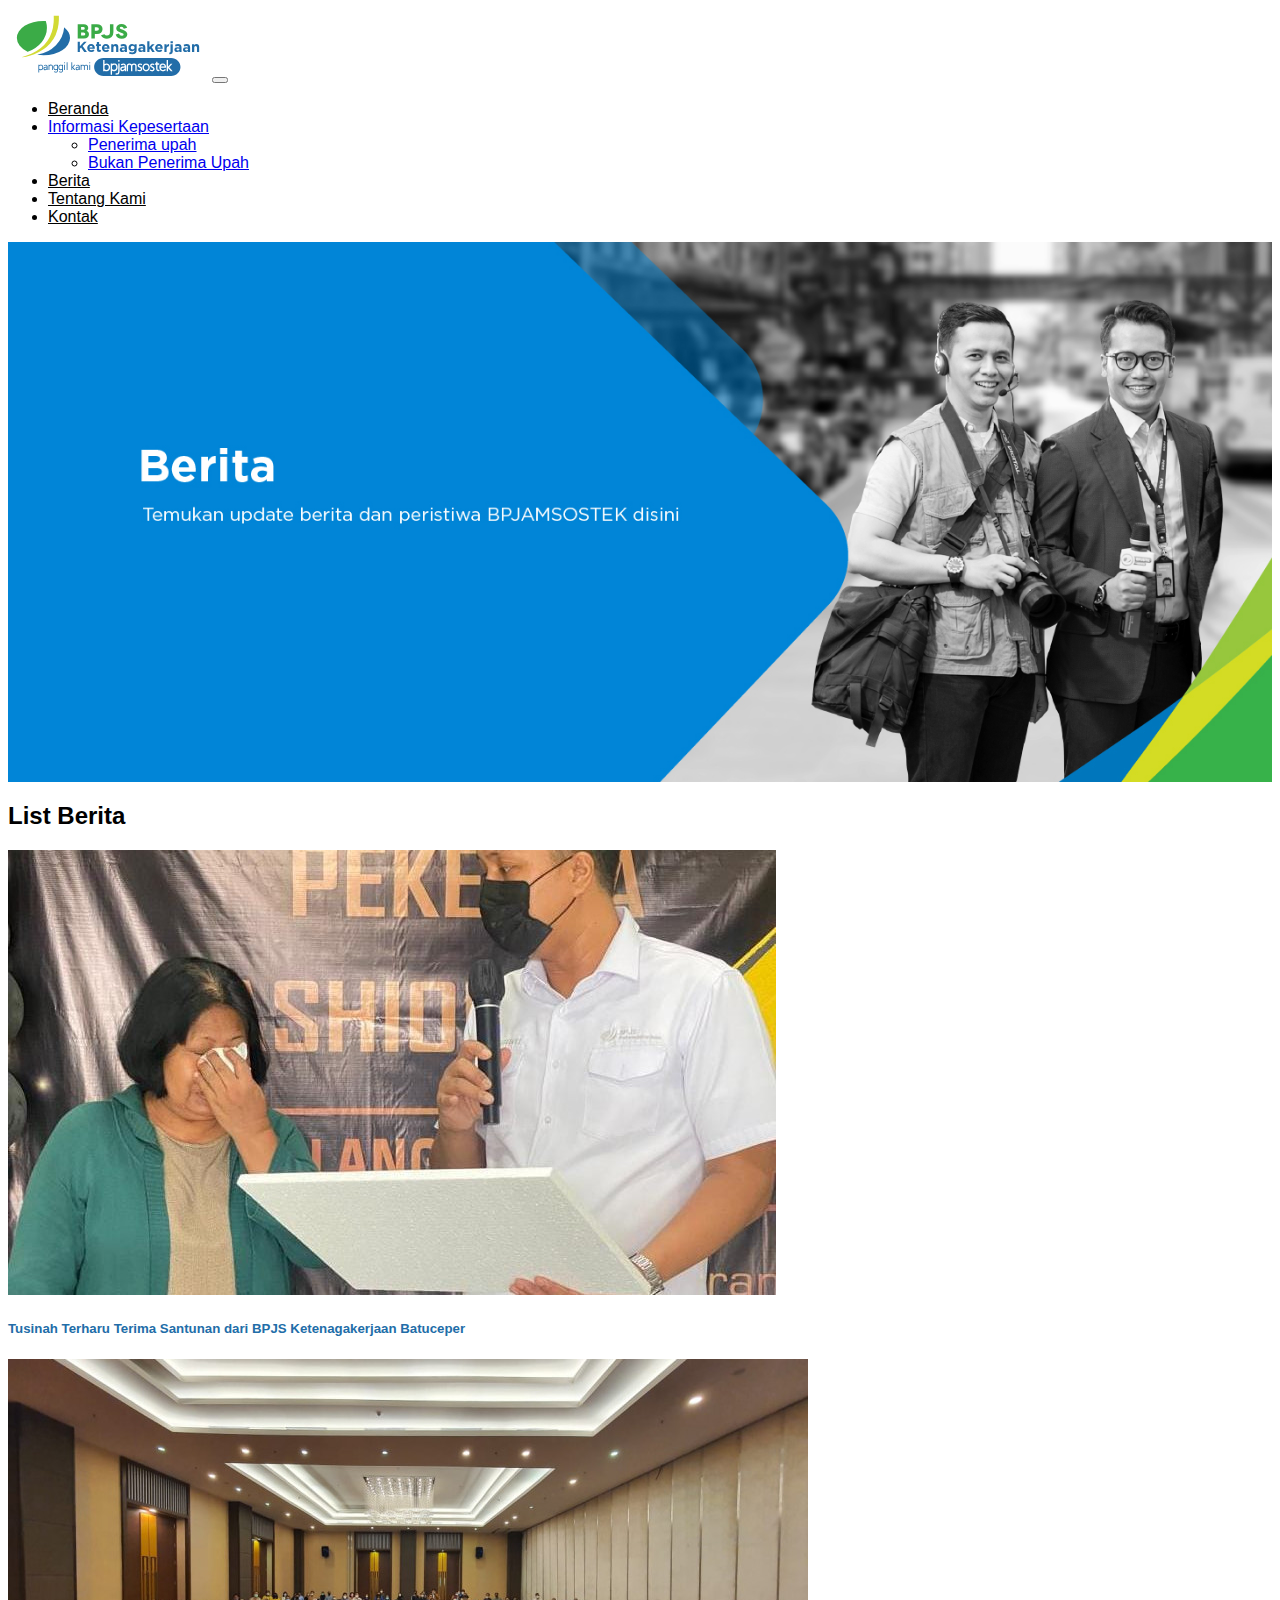
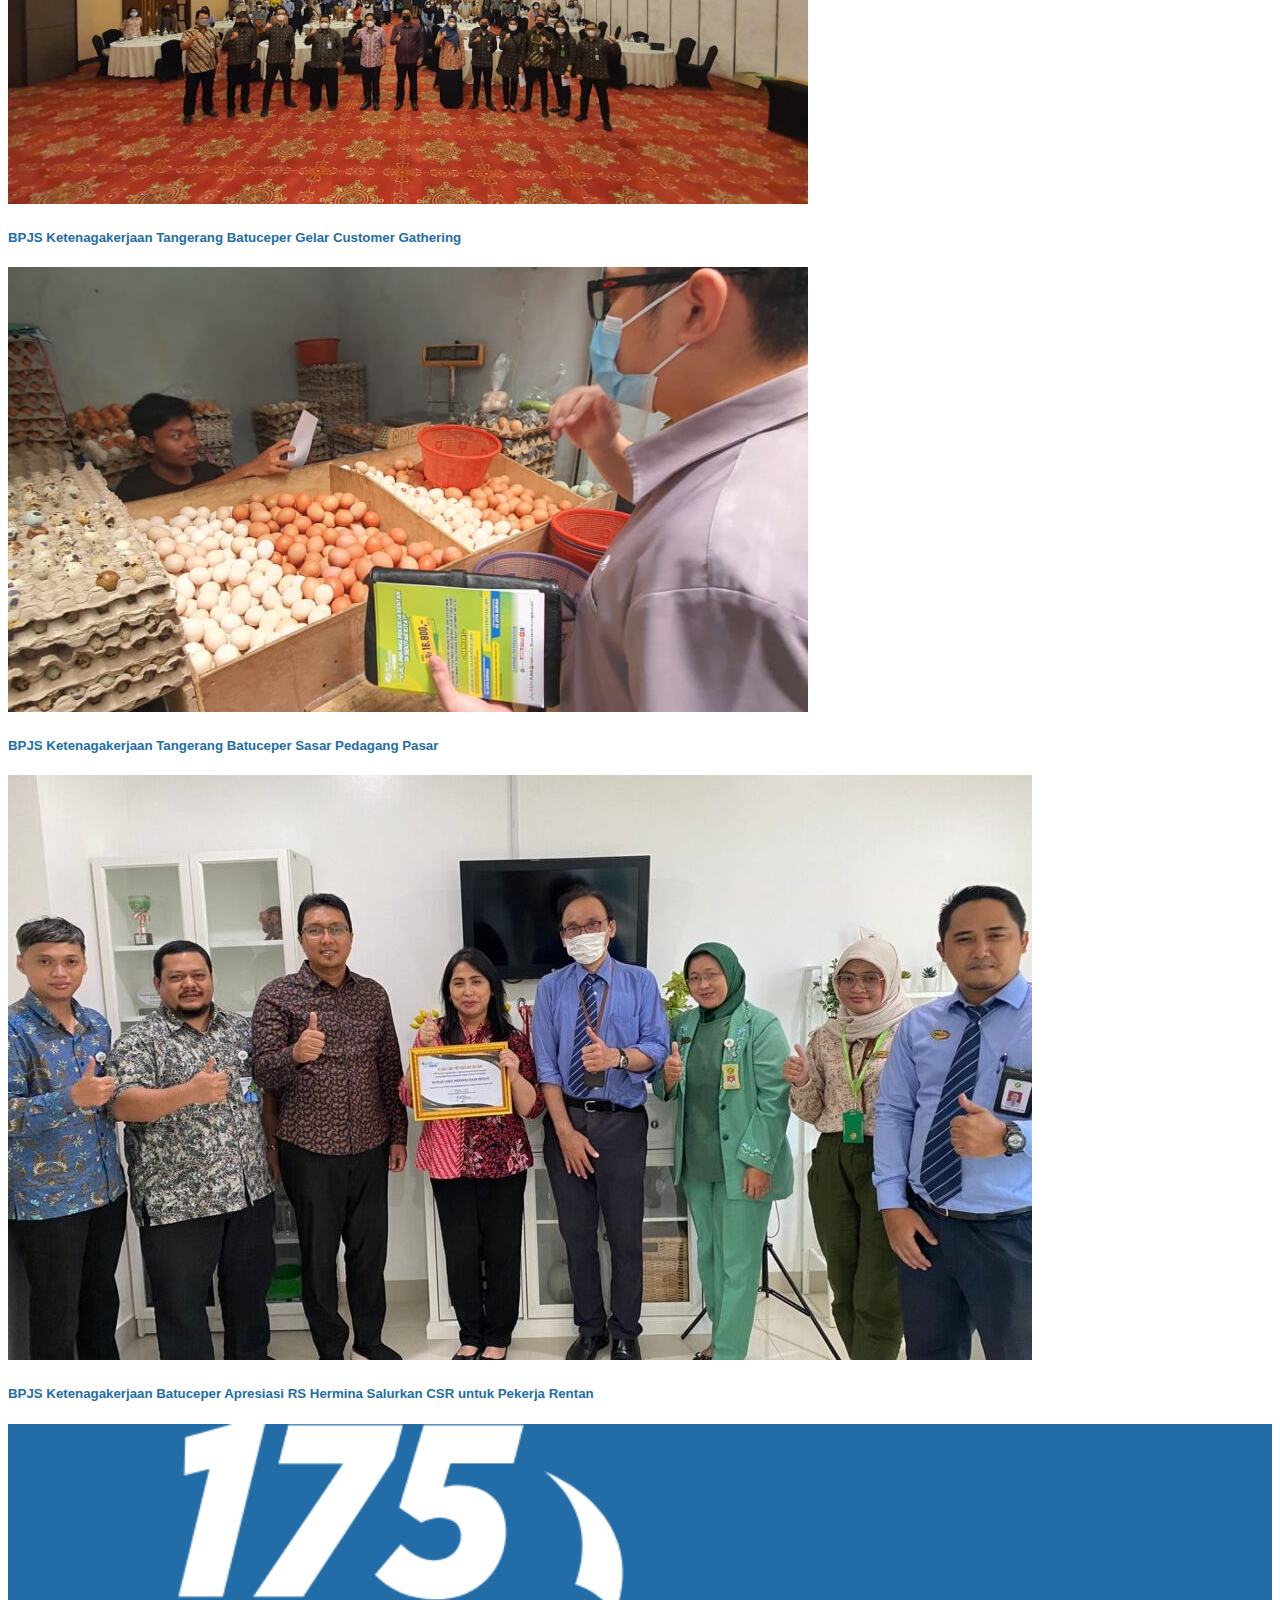
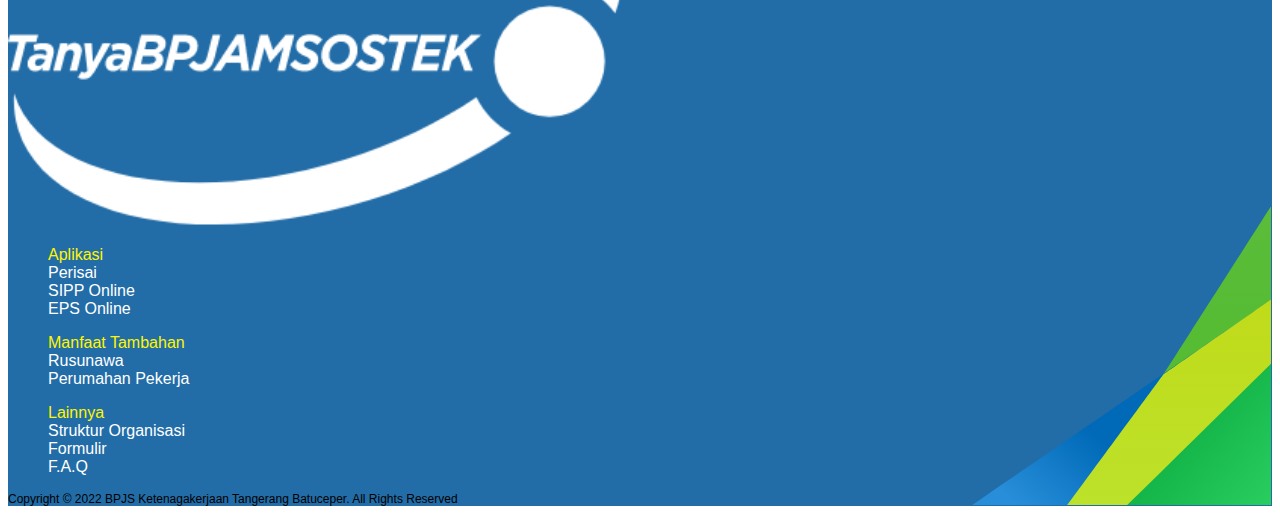
==== berita.html @ 4d510c37 "update" ====
<!DOCTYPE html>
<html lang="en">

<head>
    <meta charset="UTF-8">
    <meta http-equiv="X-UA-Compatible" content="IE=edge">
    <meta name="viewport" content="width=device-width, initial-scale=1.0">
    <title>Abdel Surya | BPJamsostek</title>
    <link href="https://cdn.jsdelivr.net/npm/bootstrap@5.2.2/dist/css/bootstrap.min.css" rel="stylesheet"
        integrity="sha384-Zenh87qX5JnK2Jl0vWa8Ck2rdkQ2Bzep5IDxbcnCeuOxjzrPF/et3URy9Bv1WTRi" crossorigin="anonymous">
    <link rel="stylesheet" href="assets/css/custom.css">
    <link rel="shortcut icon" href="img/tabicon.png" type="image/x-icon">
    <link href="http://fonts.cdnfonts.com/css/gotham" rel="stylesheet">
</head>

<body id="beranda">
    <!-- NAVBAR AWAL -->
    <nav class="navbar navbar-expand-lg bd-navbar fixed-top shadow-sm" style="background-color: white">
        <div class="container-lg">
            <a href="index.html"><img src="/img/logo-bpjamsostek-color.svg" alt="logo-navbar" width="200"></a>
            <button class="navbar-toggler" type="button" data-bs-toggle="collapse" data-bs-target="#navbarNav"
                aria-controls="navbarNav" aria-expanded="false" aria-label="Toggle navigation">
                <span class="navbar-toggler-icon"></span>
            </button>
            <div class="collapse navbar-collapse" id="navbarNav">
                <ul class="navbar-nav ms-auto">
                    <li class="nav-item">
                        <a class="nav-link btn-navbar" href="index.html">Beranda</a>
                    </li>
                    <li class="nav-item dropdown btn-navbar">
                        <a class="nav-link dropdown-toggle" href="#" role="button" data-bs-toggle="dropdown"
                            aria-expanded="false">
                            Informasi Kepesertaan
                        </a>
                        <ul class="dropdown-menu">
                            <li><a class="dropdown-item" href="penerima-upah.html">Penerima upah</a></li>
                            <li><a class="dropdown-item" href="bukan-penerima-upah.html">Bukan Penerima Upah</a></li>
                        </ul>
                    </li>
                    <li class="nav-item">
                        <a class="nav-link btn-navbar" href="berita.html">Berita</a>
                    </li>
                    <li class="nav-item">
                        <a class="nav-link btn-navbar" href="tentang-kami.html">Tentang Kami</a>
                    </li>
                    <li class="nav-item">
                        <a class="nav-link btn-navbar" href="kontak.html">Kontak</a>
                    </li>
                </ul>
            </div>
        </div>
    </nav>
    <!-- NAVBAR AKHIR -->

    <!-- carousel awal -->
    <div id="carouselExampleControls" class="carousel slide" data-bs-ride="carousel">
        <div class="carousel-inner">
            <div class="item active" style="left: 0px;">
                <img src="img/banner-berita.jpg" class="web-carousel" alt="banner-pu" style="width: 100%;">
                <img src="img/banner-berita-mobile.jpg" class="mobile-carousel" alt="banner-pu-mobile"
                    style="width: 100%;">
            </div>
        </div>
    </div>
    <!-- carousel akhir -->

    <!-- list berita awal -->
    <section>
        <div class="container">
            <div class="row">
                <div class="col-3">
                    <h2 class="mt-5 mb-2">List Berita</h2>
                </div>
            </div>
            <div class="row">
                <div class="col-md-3 mb-5">
                    <div class="card h-100 shadow-sm">
                        <img src="img/tusinah.jpg" class="card-img-top" alt="tusinah-terharu">
                        <div class="card-body">
                            <a href="#">
                                <h5 class="card-title">Tusinah Terharu Terima Santunan dari BPJS Ketenagakerjaan
                                    Batuceper
                            </a></h5>
                        </div>
                    </div>
                </div>
                <div class="col-md-3 mb-5">
                    <div class="card h-100 shadow-sm">
                        <img src="img/customer-gathering.jpg" class="card-img-top" alt="customer-gathering">
                        <div class="card-body">
                            <a href="#">
                                <h5 class="card-title">BPJS Ketenagakerjaan Tangerang Batuceper Gelar Customer Gathering
                            </a></h5>
                        </div>
                    </div>
                </div>
                <div class="col-md-3 mb-5">
                    <div class="card h-100 shadow-sm">
                        <img src="img/pedagang-pasar.jpg" class="card-img-top" alt="pedagang-pasar">
                        <div class="card-body">
                            <a href="#">
                                <h5 class="card-title">BPJS Ketenagakerjaan Tangerang Batuceper Sasar Pedagang Pasar
                            </a></h5>
                        </div>
                    </div>
                </div>
                <div class="col-md-3 mb-5">
                    <div class="card h-100 shadow-sm">
                        <img src="img/pekerja-rentan-hermina.jpg" class="card-img-top" alt="pekerja-rentan-hermina">
                        <div class="card-body">
                            <a href="#">
                                <h5 class="card-title">BPJS Ketenagakerjaan Batuceper Apresiasi RS Hermina Salurkan CSR
                                    untuk Pekerja Rentan
                            </a></h5>
                        </div>
                    </div>
                </div>
            </div>
        </div>
    </section>
    <!-- list berita akhir -->

    <!-- FOOTER AWAL -->
    <footer class="footer">
        <div class="container">
            <div class="row">
                <div class="col-lg-3">
                    <div class="col-md-12 call-center">
                        <div class="text-center mt-4">
                            <img src="img/logo-call-center-new.png" alt="logo-call-center-new" width="50%">
                        </div>
                    </div>
                </div>
                <div class="col-lg-3">
                    <ul class="ul-footer">
                        <li class="mb-1 mt-3 fw-bold list-head">Aplikasi</li>
                        <li class="list-navbar">
                            <a class="a-navbar" href="https://perisai.bpjs.go.id/">Perisai</a>
                        </li>
                        <li class="list-navbar">
                            <a class="a-navbar" href="https://sipp.bpjsketenagakerjaan.go.id/">SIPP Online</a>
                        </li>
                        <li class="list-navbar">
                            <a class="a-navbar" href="https://eps.bpjsketenagakerjaan.go.id/">EPS Online</a>
                        </li>
                    </ul>
                </div>
                <div class="col-lg-3">
                    <ul class="ul-footer">
                        <li class="mb-1 mt-3 fw-bold list-head">Manfaat Tambahan</li>
                        <li class="list-navbar">
                            <a class="a-navbar" href="#">Rusunawa</a>
                        </li>
                        <li class="list-navbar">
                            <a class="a-navbar" href="#">Perumahan Pekerja</a>
                        </li>
                    </ul>
                </div>
                <div class="col-lg-3">
                    <ul class="ul-footer">
                        <li class="mb-1 mt-3 fw-bold list-head">Lainnya</li>
                        <li class="list-navbar">
                            <a class="a-navbar" href="#">Struktur Organisasi</a>
                        </li>
                        <li class="list-navbar">
                            <a class="a-navbar" href="#">Formulir</a>
                        </li>
                        <li class="list-navbar">
                            <a class="a-navbar" href="#">F.A.Q</a>
                        </li>
                    </ul>
                </div>
            </div>
            <div class="row">
                <div class="col text-center mt-5 mb-0 copyright text-white opacity-50">
                    <p>Copyright © 2022 BPJS Ketenagakerjaan Tangerang Batuceper. All Rights Reserved</p>
                </div>
            </div>
        </div>
    </footer>
    <!-- FOOTER AKHIR -->

    <script src="https://cdn.jsdelivr.net/npm/bootstrap@5.2.2/dist/js/bootstrap.bundle.min.js"
        integrity="sha384-OERcA2EqjJCMA+/3y+gxIOqMEjwtxJY7qPCqsdltbNJuaOe923+mo//f6V8Qbsw3"
        crossorigin="anonymous"></script>
    <script src="https://cdn.jsdelivr.net/npm/jquery@3.6.1/dist/jquery.min.js"></script>
    <script src="assets/js/script.js"></script>

</body>

</html>
---- assets/css/custom.css ----
body {
  font-family: "Gotham", sans-serif;
  font-size: 1rem;
}

/* NAVBAR AWAL */
.hover-btn {
  background-color: #226da8;
  color: #e2edff;
}

.hover-btn:hover {
  opacity: 75%;
  background-color: white;
  color: black;
}

.btn-navbar {
  background-color: white;
  color: black;
  border-radius: 1rem;
}

.btn-navbar:hover {
  background-color: #dbdbdb;
  border-radius: 1rem;
}
/* NAVBAR AKHIR */

/* CAROUSEL AWAL */
.web-carousel {
  display: block;
}

.mobile-carousel {
  display: none;
}

@media (max-width: 640px) and (min-width: 320px) {
  .web-carousel {
    display: none;
  }
  .mobile-carousel {
    display: block;
  }
}

.carousel-caption {
  position: absolute;
  right: auto;
  top: 30%;
  left: 11%;
  z-index: 10;
  padding-top: 0;
  padding-bottom: 20px;
  color: #fff;
  text-align: left;
  text-shadow: 0 0 black;
  width: 40%;
}

@media screen and (max-width: 376px) {
  .carousel-caption h1 {
    font-size: 30px !important;
  }
}

@media screen and (max-width: 414px) {
  .carousel-caption h1 {
    font-size: 35px !important;
  }
}

@media screen and (max-width: 481px) {
  .carousel-caption h1 {
    font-size: 40px !important;
  }
}

@media screen and (max-width: 767px) {
  .carousel-caption h1 {
    font-size: 2.2rem !important;
  }
}

.carousel-caption .paragraph {
  font-size: 14px;
}

@media screen and (max-width: 768px) {
  .carousel-caption .paragraph {
    font-size: 10px;
  }
}

@media screen and (max-width: 481px) {
  .carousel-caption {
    width: 80%;
    top: 17%;
  }
}

@media screen and (max-width: 767px) {
  .carousel-caption {
    top: 25%;
  }
}

@media screen and (max-width: 2560px) {
  .heading {
    color: #fff;
    font-size: 88px;
  }
}

@media screen and (max-width: 1920px) {
  .heading {
    color: #fff;
  }
}

@media screen and (max-width: 1680px) {
  .heading {
    color: #fff;
    margin-top: 50px;
    font-size: 45px;
  }
}

@media screen and (max-width: 1400px) {
  .heading {
    color: #fff;
    margin-top: 5px;
    font-size: 54px;
  }
}

@media screen and (max-width: 1280px) {
  .heading {
    color: #fff;
    font-size: 44px;
  }
}

@media screen and (max-width: 1024px) {
  .heading {
    color: #fff;
    font-size: 30px;
  }
}

@media screen and (max-width: 768px) {
  .heading {
    color: #fff;
    font-size: 20px;
  }
}

@media screen and (max-width: 481px) {
  .heading {
    color: #fff;
    font-size: 15px;
  }
}
/* CAROUSEL AKHIR */

/* JUMBOTRON AWAL */
.jumbotron {
  padding-top: 6rem;
  background-color: white;
}
/* JUMBOTRON AKHIR */

/* PROGRAM AWAL */
.jaminan-list {
  margin: 10px 0px;
}
.jaminan-row {
  margin: 5px 0;
}
.jaminan-images {
  height: 40px;
  display: table-cell;
  margin: 0;
}
.jaminan-names {
  font-size: 13px;
  height: 45px;
  text-align: left;
  display: table-cell;
  padding: 0 5px;
  margin: 0;
  vertical-align: middle;
}
.jaminan-names a {
  font-size: 14px !important;
  color: #226da8;
  font-weight: 600;
  text-decoration: none;
}
/* PROGRAM AKHIR */

/* JMO AWAL */
.bg-light-gray {
  background-color: #cad9e330;
}

#JMO .padding-top-jmo {
  padding-top: 100px;
}

#JMO .padding-left-jmo {
  padding-left: 0px;
}

.padding-top-jmo {
  padding-top: 100px;
}

@media screen and (max-width: 600px) {
  #JMO .jmo-width-300 {
    width: 300px;
  }
}

.button-download {
  display: block;
  max-width: 230px;
  max-height: 95px;
  width: auto;
  height: auto;
}
/* JMO AKHIR */

/* BERITA AWAL */
.berita-lainnya {
  color: #226da8;
  text-decoration: none;
}
/* BERITA AKHIR */

/* FOOTER AWAL */
.footer {
  background-color: #226da8;
  background-image: url(/img/footer-super-graf.png);
  background-position: bottom right;
  background-repeat: no-repeat;
}

.call-center {
  display: block;
  margin-right: 25px;
  margin-top: 10px;
}

.ul-footer {
  list-style-type: none;
}

.list-head {
  color: white;
  color: #fff501;
}

.list-navbar .a-navbar {
  color: white;
  text-decoration: none;
}

.a-navbar:hover {
  color: white;
  text-decoration: underline;
}

.copyright {
  font-size: 12px;
}
/* FOOTER AKHIR */

/* PENERIMA UPAH AWAL */
.badge-list {
  background-color: #226da8;
  color: white;
  border-radius: 10px;
  padding: 3px 8px;
}

.panel-body {
  padding: 15px;
  padding-left: 35px;
}

.collapse-menu {
  text-decoration: none;
  color: gray;
  font-weight: bold;
}

.hover-manfaat {
  text-decoration: none;
  color: gray;
}

.proslay-image {
  width: 75px;
  margin: 10px;
}

.proslay-number {
  margin: 5px;
  margin-left: 10px;
}

.proslay-text {
  margin: 5px;
}

.proslay-link {
  text-decoration: none;
  color: #226da8;
  font-weight: bold;
}

.navtabs-custom {
  font-weight: bold;
}
/* PENERIMA UPAH AKHIR */

/* BERITA AWAL */

.card-body a {
  text-decoration: none;
  color: #226da8;
}

.card-body a:hover {
  color: black;
}
/* BERITA AKHIR */

/* TENTANG KAMI AWAL */
.visi-misi {
  color: #226da8;
}

.ceklist {
  margin-right: 10px;
}

.img-visimisi {
  margin-top: 30%;
}

.img-responsive {
  display: block;
  max-width: 100%;
  height: auto;
}
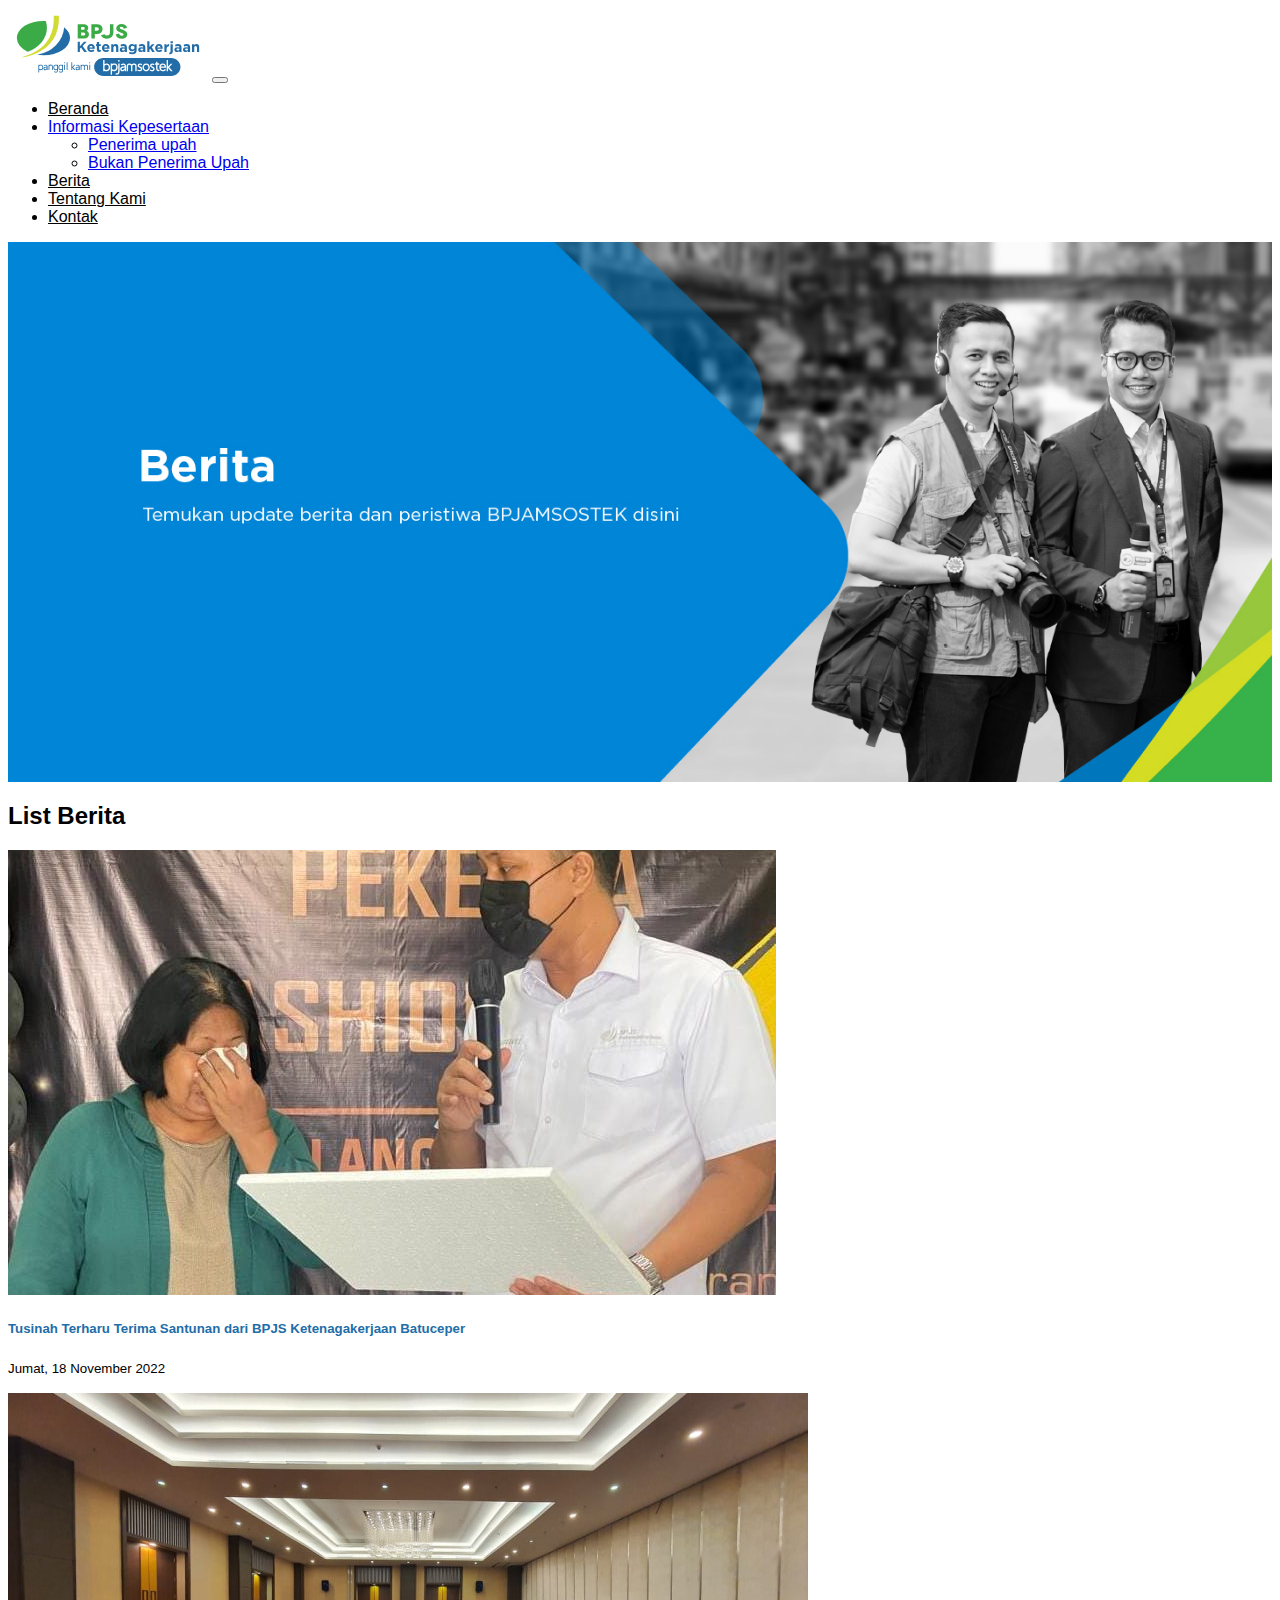
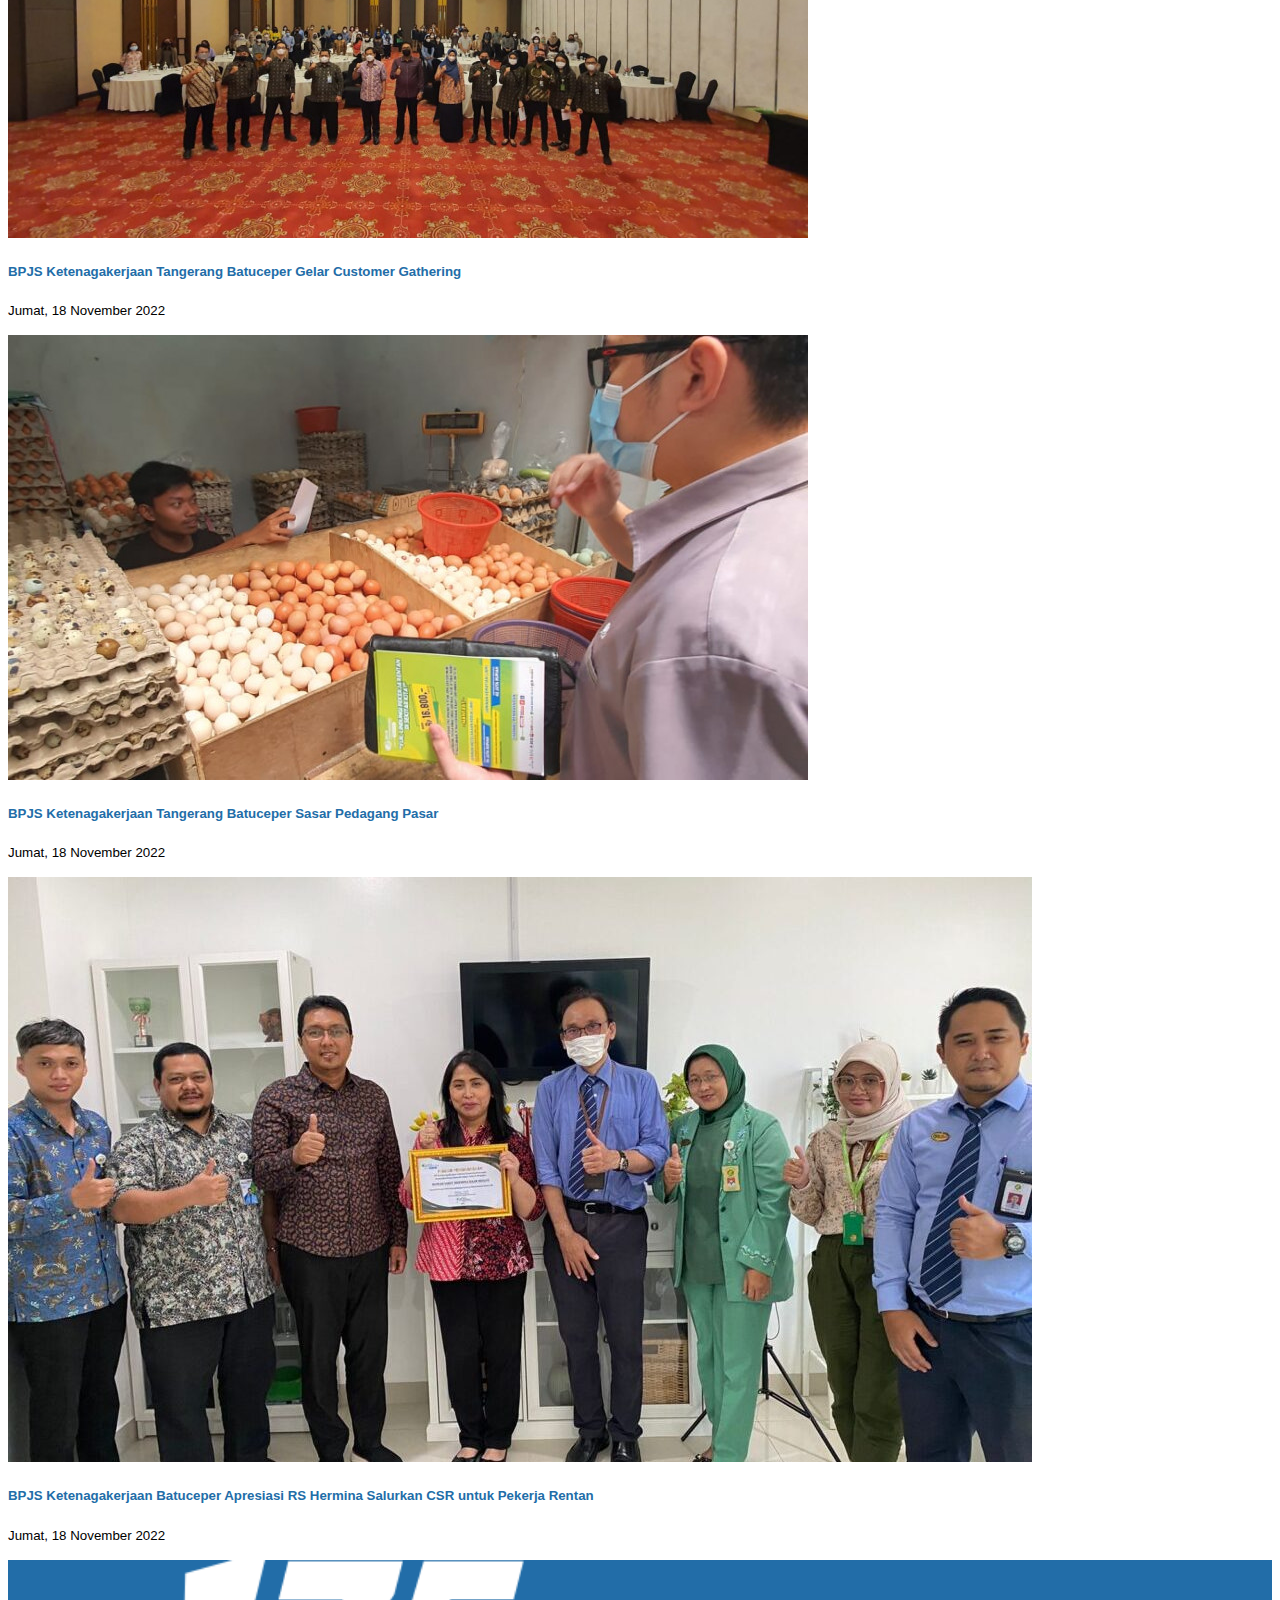
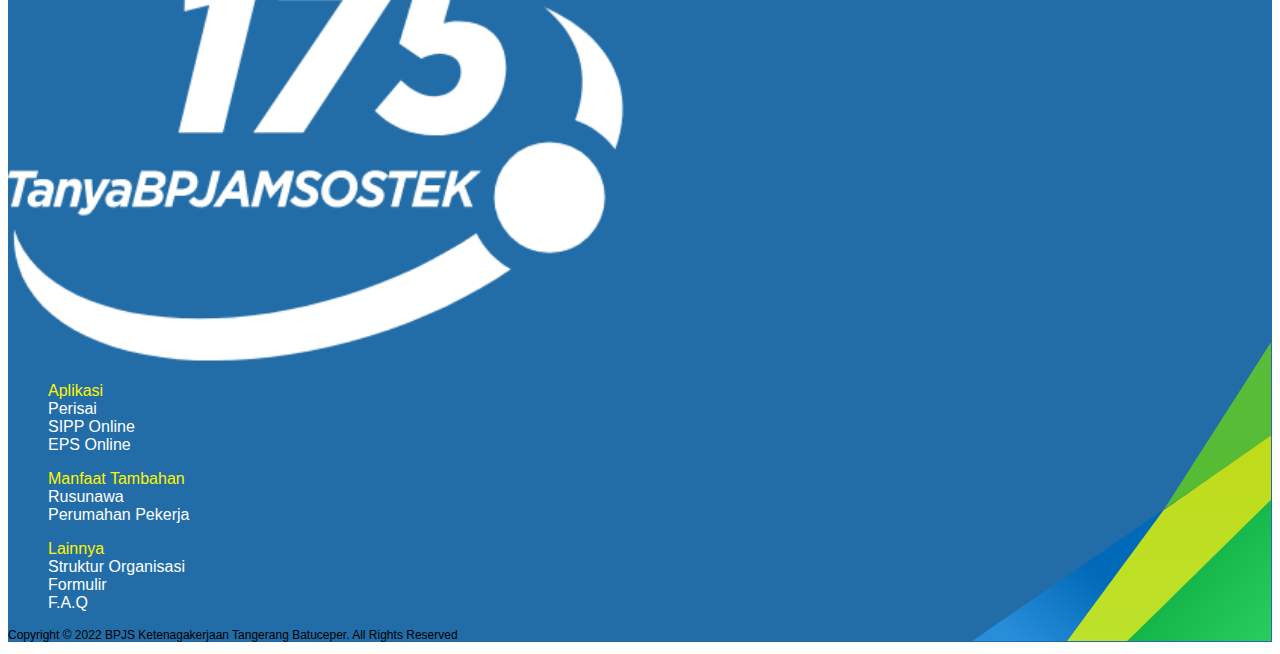
==== commit b1e01064: "update" ====
--- a/berita.html
+++ b/berita.html
@@ -10,7 +10,8 @@
         integrity="sha384-Zenh87qX5JnK2Jl0vWa8Ck2rdkQ2Bzep5IDxbcnCeuOxjzrPF/et3URy9Bv1WTRi" crossorigin="anonymous">
     <link rel="stylesheet" href="assets/css/custom.css">
     <link rel="shortcut icon" href="img/tabicon.png" type="image/x-icon">
-    <link href="http://fonts.cdnfonts.com/css/gotham" rel="stylesheet">
+    <link href="https://fonts.cdnfonts.com/css/gotham" rel="stylesheet">
+    <link rel="stylesheet" href="https://cdn.jsdelivr.net/npm/bootstrap-icons@1.9.1/font/bootstrap-icons.css">
 </head>
 
 <body id="beranda">
@@ -28,13 +29,14 @@
                         <a class="nav-link btn-navbar" href="index.html">Beranda</a>
                     </li>
                     <li class="nav-item dropdown btn-navbar">
-                        <a class="nav-link dropdown-toggle" href="#" role="button" data-bs-toggle="dropdown"
+                        <a class="nav-link dropdown-toggle text-black" href="#" role="button" data-bs-toggle="dropdown"
                             aria-expanded="false">
                             Informasi Kepesertaan
                         </a>
                         <ul class="dropdown-menu">
                             <li><a class="dropdown-item" href="penerima-upah.html">Penerima upah</a></li>
-                            <li><a class="dropdown-item" href="bukan-penerima-upah.html">Bukan Penerima Upah</a></li>
+                            <li><a class="dropdown-item" href="bukan-penerima-upah.html">Bukan Penerima
+                                    Upah</a></li>
                         </ul>
                     </li>
                     <li class="nav-item">
@@ -81,6 +83,7 @@
                                 <h5 class="card-title">Tusinah Terharu Terima Santunan dari BPJS Ketenagakerjaan
                                     Batuceper
                             </a></h5>
+                            <p class="card-text"><small class="text-muted">Jumat, 18 November 2022</small></p>
                         </div>
                     </div>
                 </div>
@@ -91,6 +94,7 @@
                             <a href="#">
                                 <h5 class="card-title">BPJS Ketenagakerjaan Tangerang Batuceper Gelar Customer Gathering
                             </a></h5>
+                            <p class="card-text"><small class="text-muted">Jumat, 18 November 2022</small></p>
                         </div>
                     </div>
                 </div>
@@ -101,6 +105,7 @@
                             <a href="#">
                                 <h5 class="card-title">BPJS Ketenagakerjaan Tangerang Batuceper Sasar Pedagang Pasar
                             </a></h5>
+                            <p class="card-text"><small class="text-muted">Jumat, 18 November 2022</small></p>
                         </div>
                     </div>
                 </div>
@@ -112,6 +117,7 @@
                                 <h5 class="card-title">BPJS Ketenagakerjaan Batuceper Apresiasi RS Hermina Salurkan CSR
                                     untuk Pekerja Rentan
                             </a></h5>
+                            <p class="card-text"><small class="text-muted">Jumat, 18 November 2022</small></p>
                         </div>
                     </div>
                 </div>
--- a/assets/css/custom.css
+++ b/assets/css/custom.css
@@ -16,7 +16,6 @@
 }
 
 .btn-navbar {
-  background-color: white;
   color: black;
   border-radius: 1rem;
 }
@@ -45,130 +44,10 @@
   }
 }
 
-.carousel-caption {
-  position: absolute;
-  right: auto;
-  top: 30%;
-  left: 11%;
-  z-index: 10;
-  padding-top: 0;
-  padding-bottom: 20px;
-  color: #fff;
-  text-align: left;
-  text-shadow: 0 0 black;
-  width: 40%;
-}
-
-@media screen and (max-width: 376px) {
-  .carousel-caption h1 {
-    font-size: 30px !important;
-  }
-}
-
-@media screen and (max-width: 414px) {
-  .carousel-caption h1 {
-    font-size: 35px !important;
-  }
-}
-
-@media screen and (max-width: 481px) {
-  .carousel-caption h1 {
-    font-size: 40px !important;
-  }
-}
-
-@media screen and (max-width: 767px) {
-  .carousel-caption h1 {
-    font-size: 2.2rem !important;
-  }
-}
-
-.carousel-caption .paragraph {
-  font-size: 14px;
-}
-
-@media screen and (max-width: 768px) {
-  .carousel-caption .paragraph {
-    font-size: 10px;
-  }
-}
-
-@media screen and (max-width: 481px) {
-  .carousel-caption {
-    width: 80%;
-    top: 17%;
-  }
-}
-
-@media screen and (max-width: 767px) {
-  .carousel-caption {
-    top: 25%;
-  }
-}
-
-@media screen and (max-width: 2560px) {
-  .heading {
-    color: #fff;
-    font-size: 88px;
-  }
-}
-
-@media screen and (max-width: 1920px) {
-  .heading {
-    color: #fff;
-  }
-}
-
-@media screen and (max-width: 1680px) {
-  .heading {
-    color: #fff;
-    margin-top: 50px;
-    font-size: 45px;
-  }
-}
-
-@media screen and (max-width: 1400px) {
-  .heading {
-    color: #fff;
-    margin-top: 5px;
-    font-size: 54px;
-  }
-}
-
-@media screen and (max-width: 1280px) {
-  .heading {
-    color: #fff;
-    font-size: 44px;
-  }
-}
-
-@media screen and (max-width: 1024px) {
-  .heading {
-    color: #fff;
-    font-size: 30px;
-  }
-}
-
-@media screen and (max-width: 768px) {
-  .heading {
-    color: #fff;
-    font-size: 20px;
-  }
-}
-
-@media screen and (max-width: 481px) {
-  .heading {
-    color: #fff;
-    font-size: 15px;
-  }
-}
 /* CAROUSEL AKHIR */
 
 /* JUMBOTRON AWAL */
-.jumbotron {
-  padding-top: 6rem;
-  background-color: white;
-}
+
 /* JUMBOTRON AKHIR */
 
 /* PROGRAM AWAL */
@@ -321,9 +200,18 @@
   font-weight: bold;
 }
 
-.navtabs-custom {
-  font-weight: bold;
-}
+@media (min-width: 576px) {
+  .rounded-nav {
+    border-radius: 50rem !important;
+  }
+}
+
+@media (min-width: 576px) {
+  .rounded-nav .nav-link {
+    border-radius: 50rem !important;
+  }
+}
+
 /* PENERIMA UPAH AKHIR */
 
 /* BERITA AWAL */
@@ -356,3 +244,46 @@
   max-width: 100%;
   height: auto;
 }
+/* TENTANG KAMI AKHIR */
+
+/* KONTAK AWAL */
+.bg-blue {
+  background-color: #226da8;
+}
+
+.ar-img {
+  border-radius: 50%;
+  -webkit-border-radius: 50%;
+  -moz-border-radius: 50%;
+  -ms-border-radius: 50%;
+  -o-border-radius: 50%;
+  width: 50%;
+}
+
+.modal-info {
+  color: #226da8;
+}
+
+.modal-list li {
+  list-style-type: none;
+}
+/* KONTAK AKHIR */
+
+.collapseperhitungan {
+  display: none;
+}
+
+.li-perhitungan {
+  background-color: #226da8;
+  color: white;
+  width: 35px;
+  padding-left: 12px;
+  font-size: 16px;
+  border-radius: 10px;
+  margin: 0 10px 0px 0;
+  font-family: GothamBold, Gotham, "Helvetica Neue", Helvetica, Arial, "sans-serif";
+}
+
+i.bi {
+  user-select: none;
+}
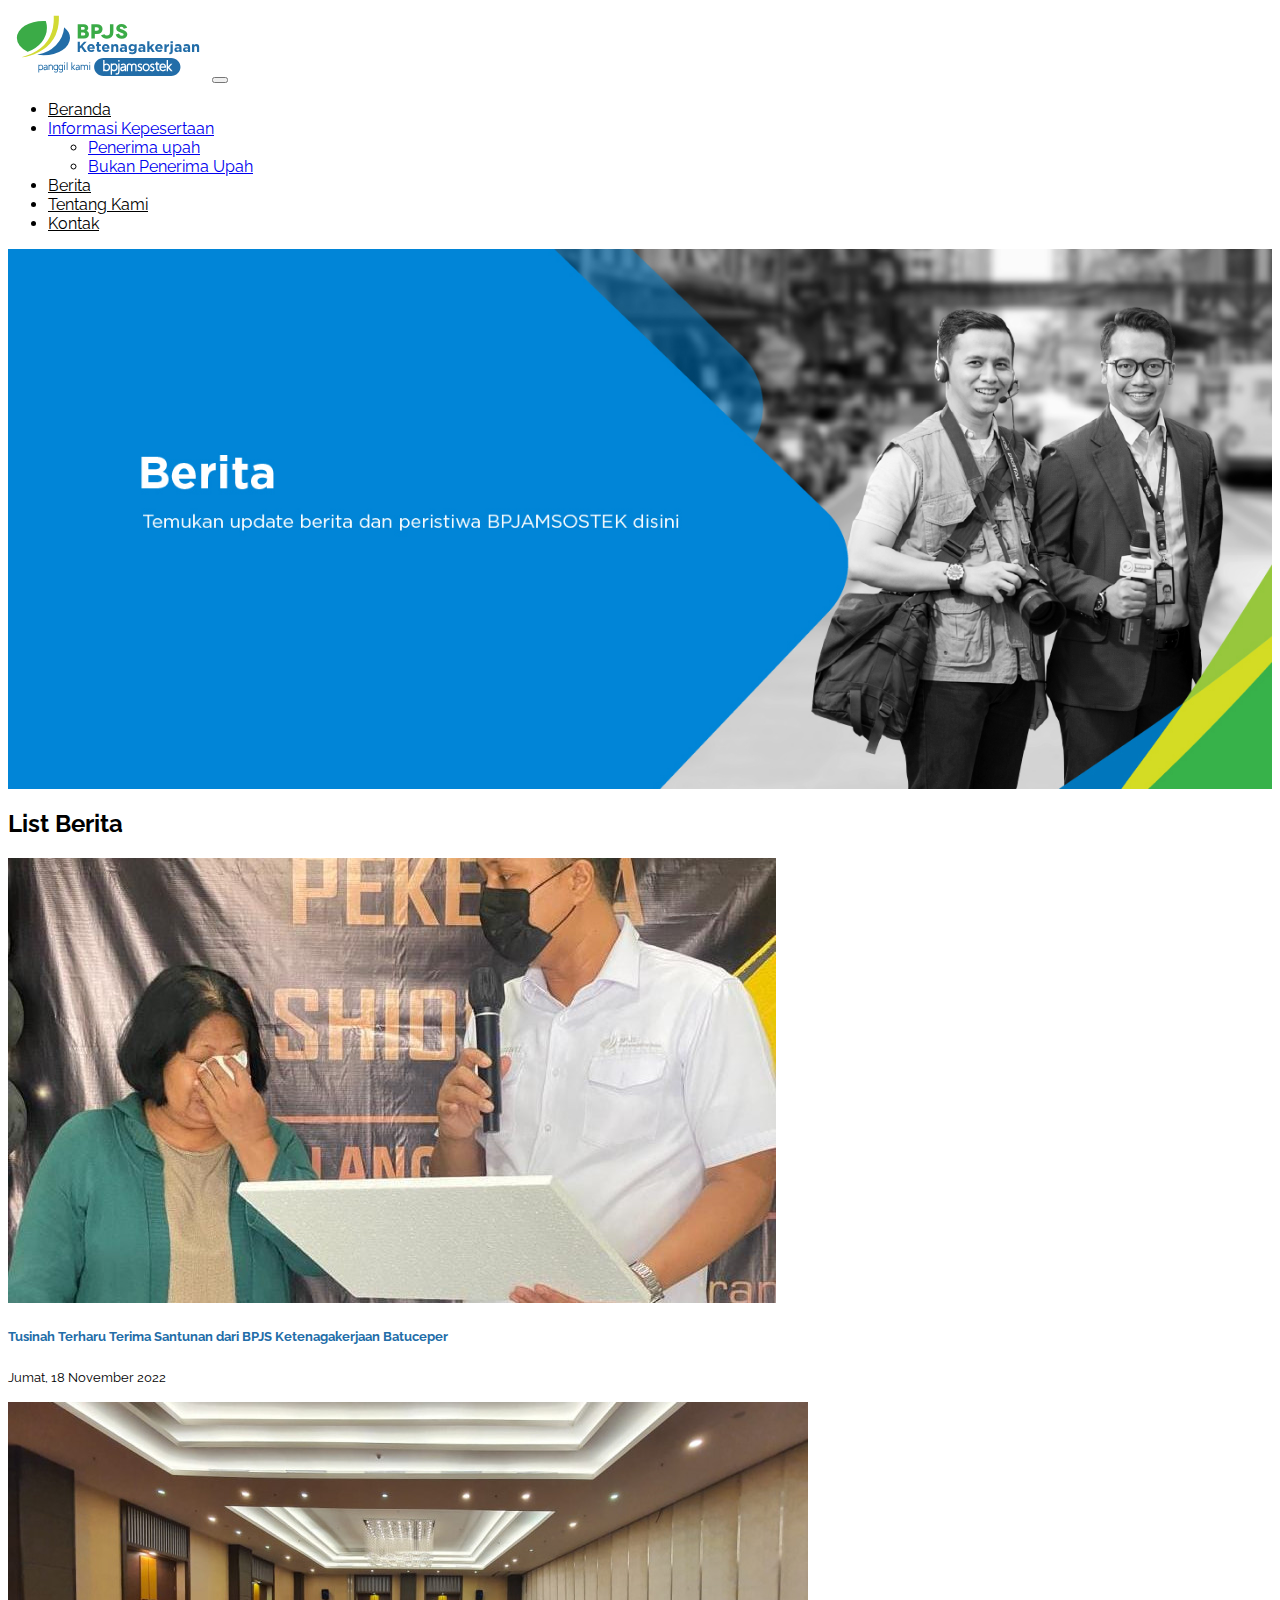
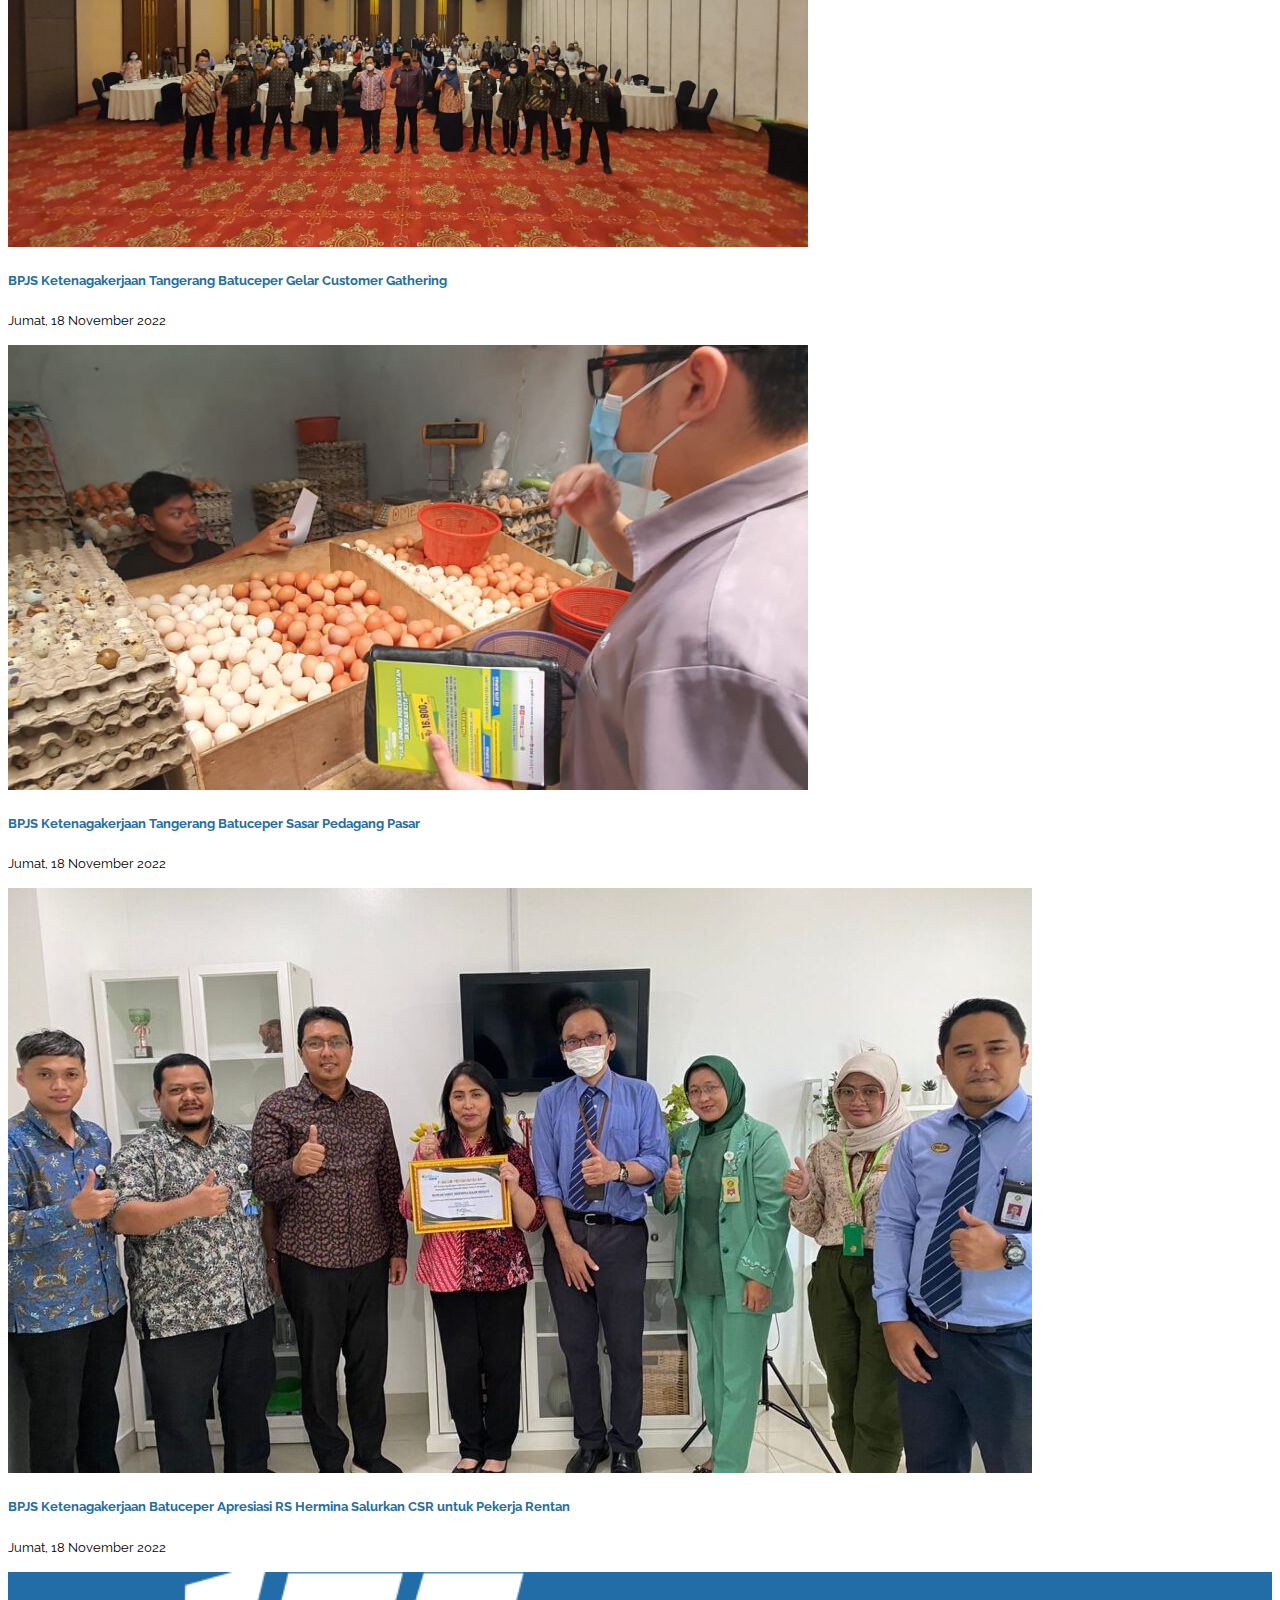
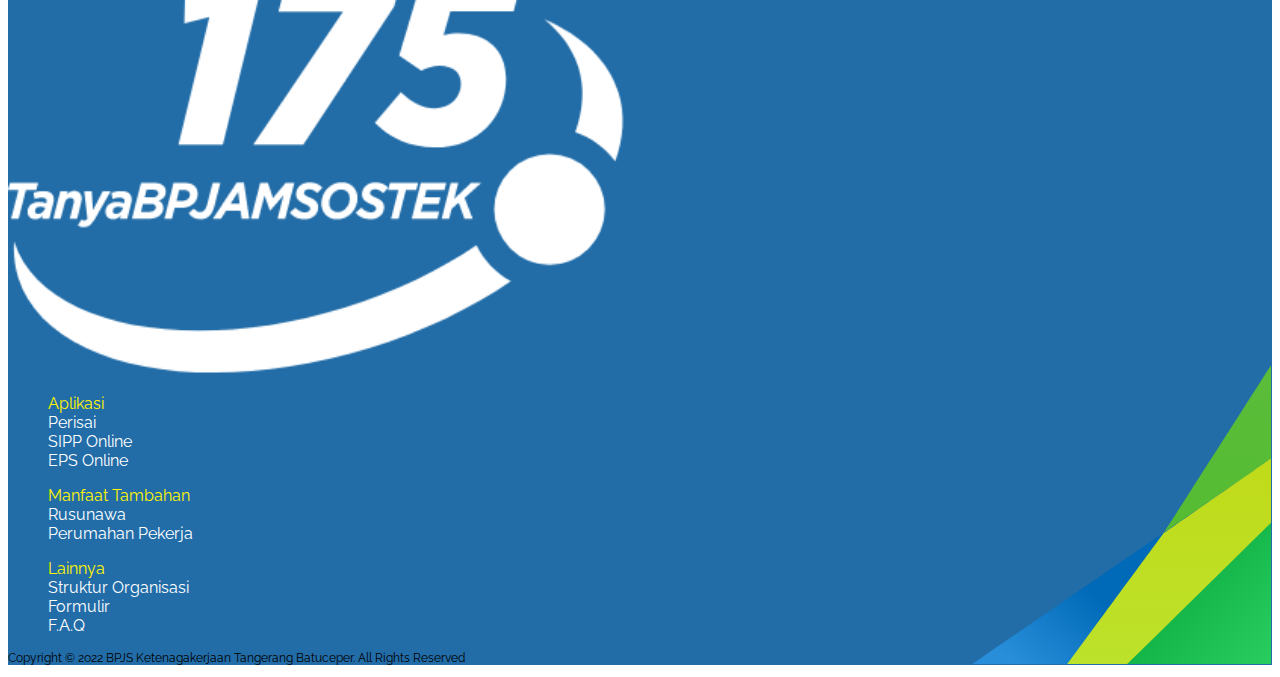
==== commit c1a78846: "update" ====
--- a/berita.html
+++ b/berita.html
@@ -10,7 +10,11 @@
         integrity="sha384-Zenh87qX5JnK2Jl0vWa8Ck2rdkQ2Bzep5IDxbcnCeuOxjzrPF/et3URy9Bv1WTRi" crossorigin="anonymous">
     <link rel="stylesheet" href="assets/css/custom.css">
     <link rel="shortcut icon" href="img/tabicon.png" type="image/x-icon">
-    <link href="https://fonts.cdnfonts.com/css/gotham" rel="stylesheet">
+    <link rel="preconnect" href="https://fonts.googleapis.com">
+    <link rel="preconnect" href="https://fonts.gstatic.com" crossorigin>
+    <link
+        href="https://fonts.googleapis.com/css2?family=Raleway:ital,wght@0,100;0,200;0,300;0,400;0,500;0,600;0,700;0,800;0,900;1,100;1,200;1,300;1,400;1,500;1,600;1,700;1,800;1,900&display=swap"
+        rel="stylesheet">
     <link rel="stylesheet" href="https://cdn.jsdelivr.net/npm/bootstrap-icons@1.9.1/font/bootstrap-icons.css">
 </head>
 
--- a/assets/css/custom.css
+++ b/assets/css/custom.css
@@ -1,6 +1,6 @@
 body {
-  font-family: "Gotham", sans-serif;
-  font-size: 1rem;
+  @import url("https://fonts.googleapis.com/css2?family=Raleway:ital,wght@0,100;0,200;0,300;0,400;0,500;0,600;0,700;0,800;0,900;1,100;1,200;1,300;1,400;1,500;1,600;1,700;1,800;1,900&display=swap");
+  font-family: "Raleway", sans-serif;
 }
 
 /* NAVBAR AWAL */
@@ -287,3 +287,30 @@
 i.bi {
   user-select: none;
 }
+
+.loading {
+  position: fixed;
+  left: 0px;
+  top: 0px;
+  width: 100%;
+  height: 100%;
+  z-index: 9999999999;
+  overflow: hidden;
+  background: rgba(255, 255, 255, 0.5);
+}
+
+.loader {
+  left: 50%;
+  margin-left: -4em;
+}
+
+.loader,
+.loader:after {
+  border-radius: 50%;
+  width: 8em;
+  height: 8em;
+  display: block;
+  position: absolute;
+  top: 50%;
+  margin-top: -4.05em;
+}
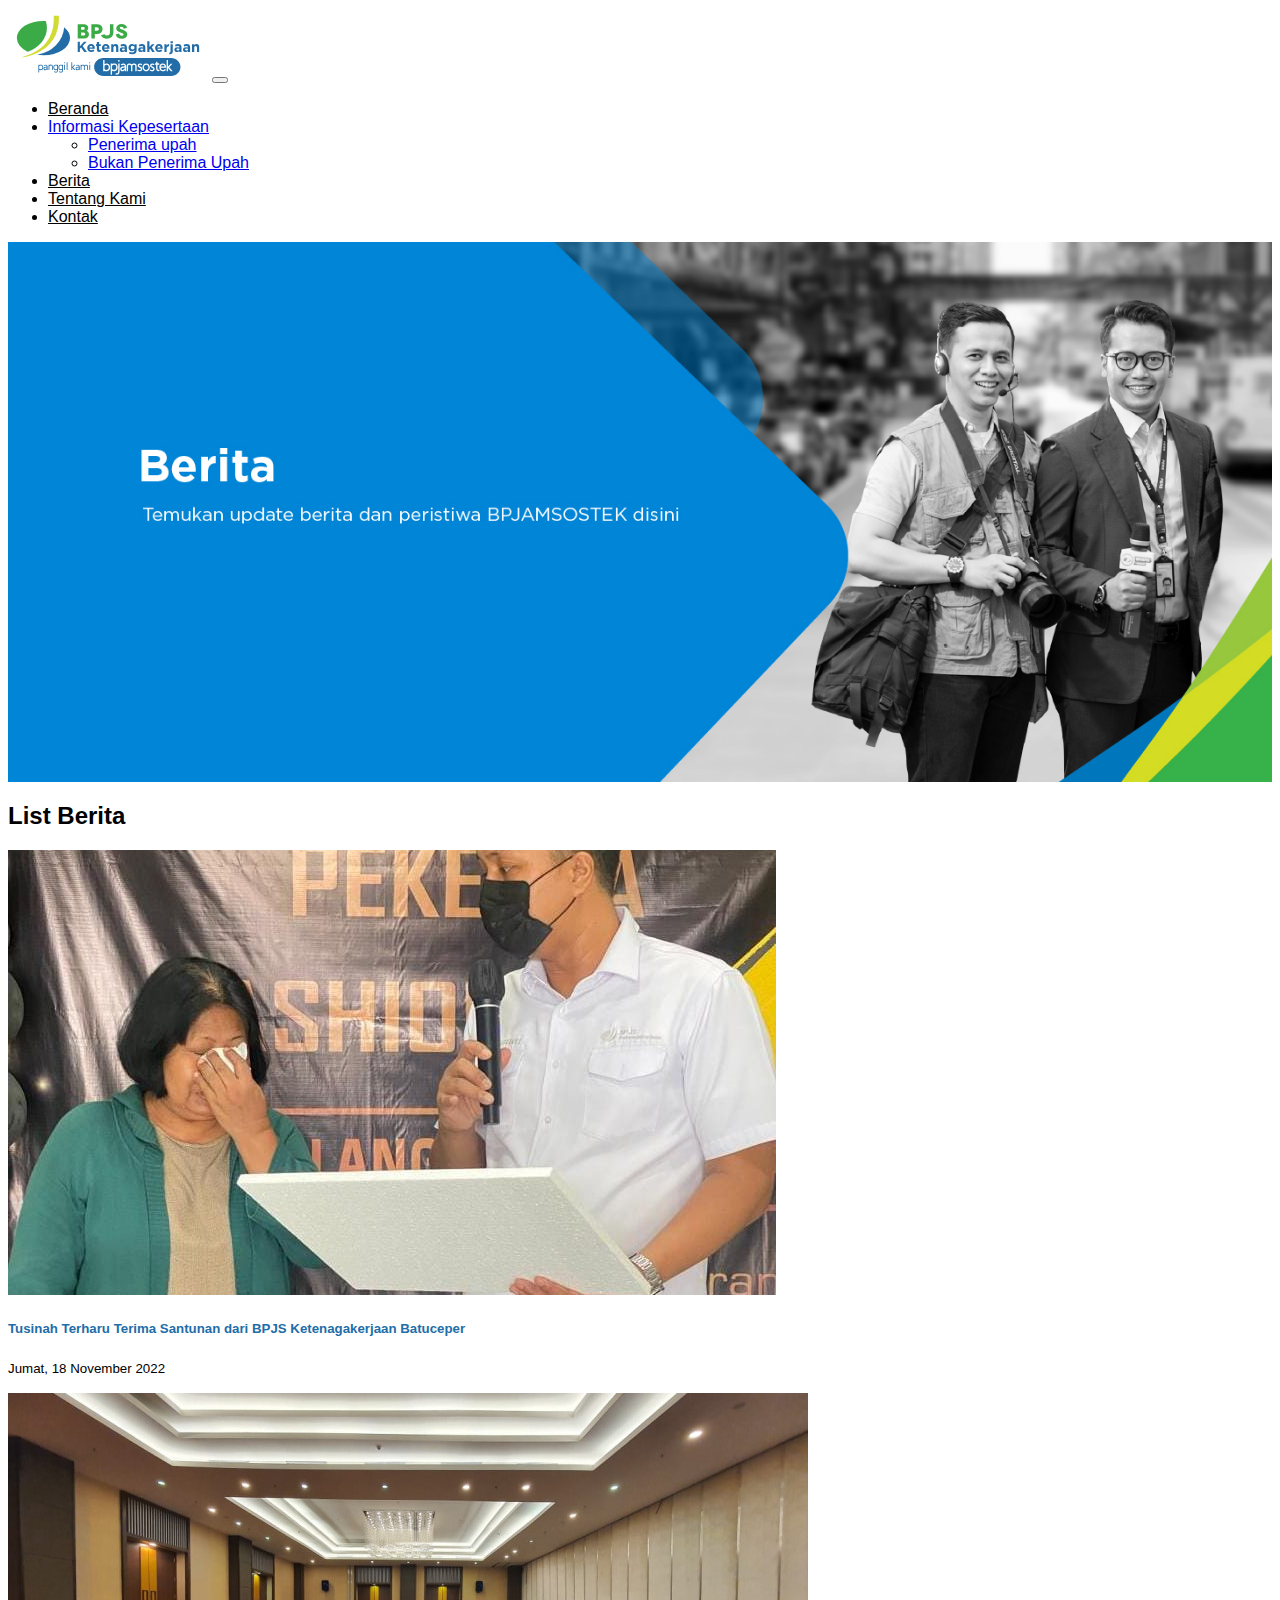
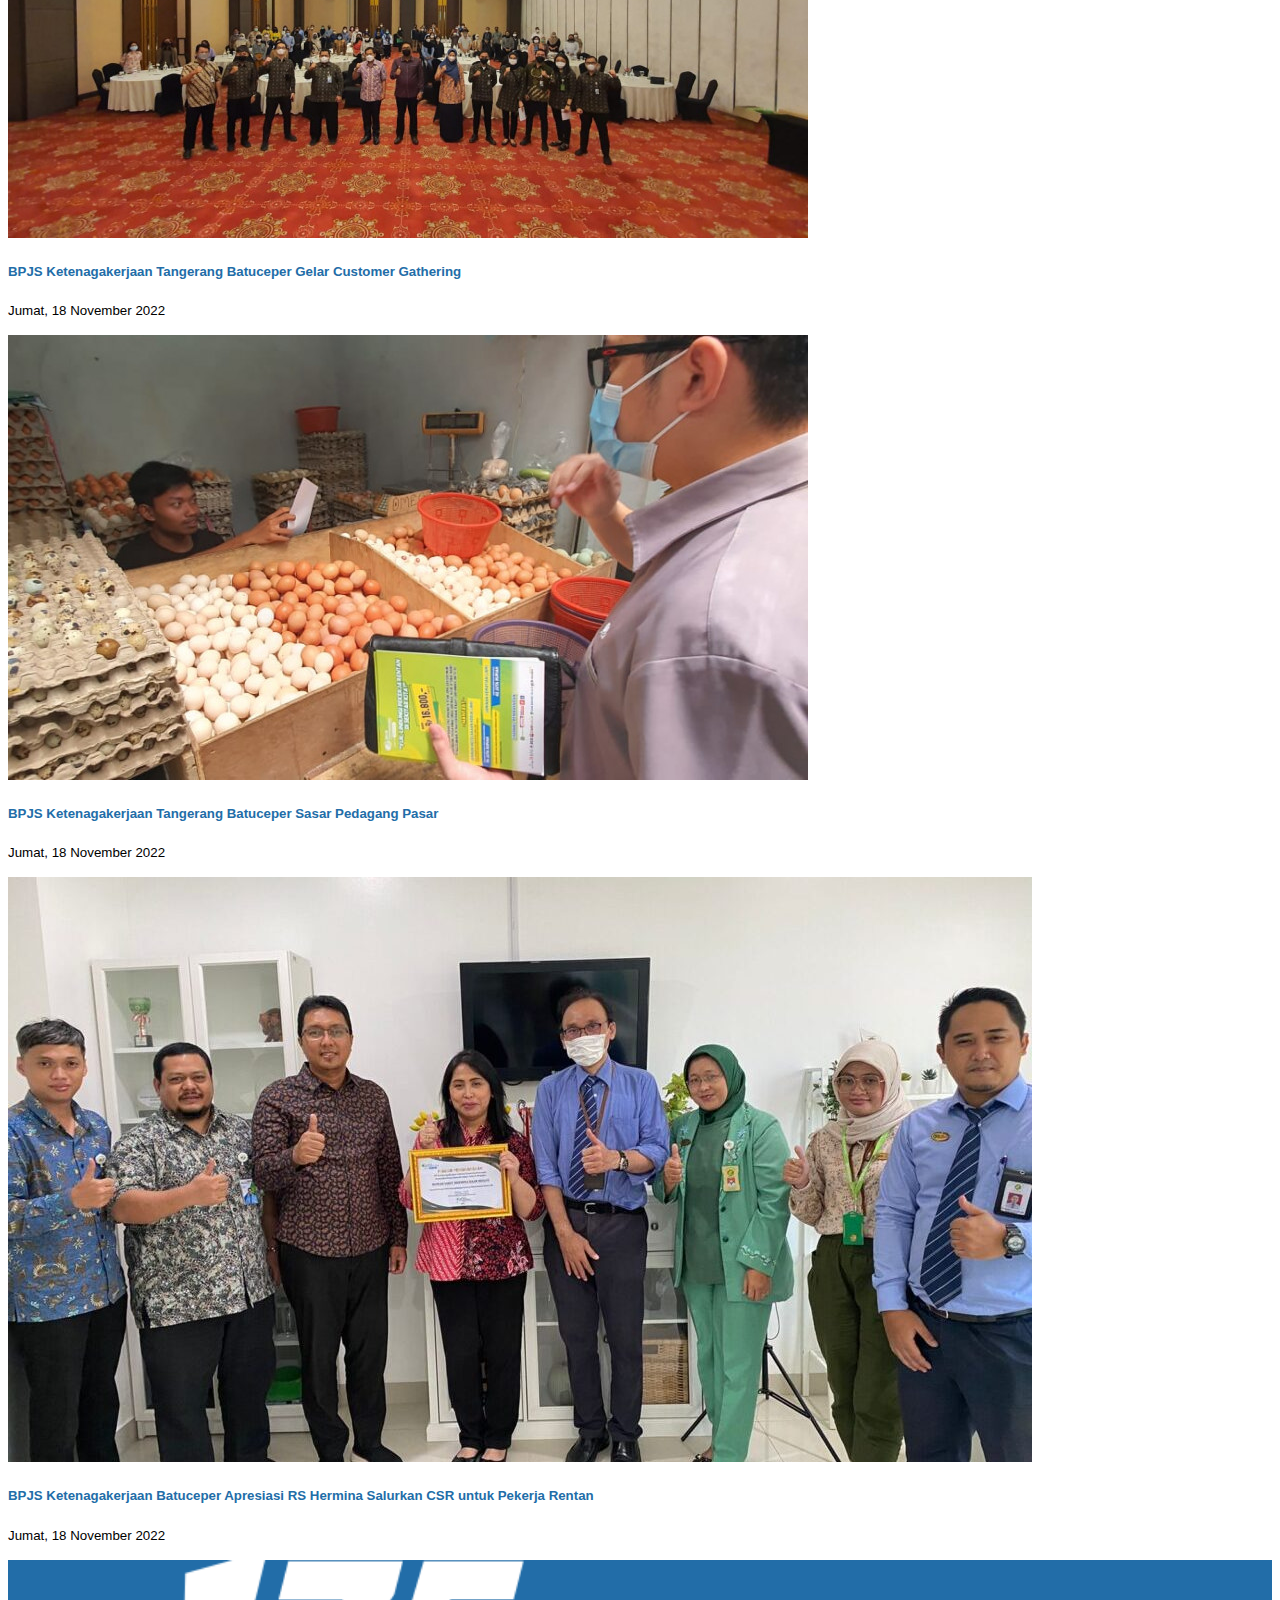
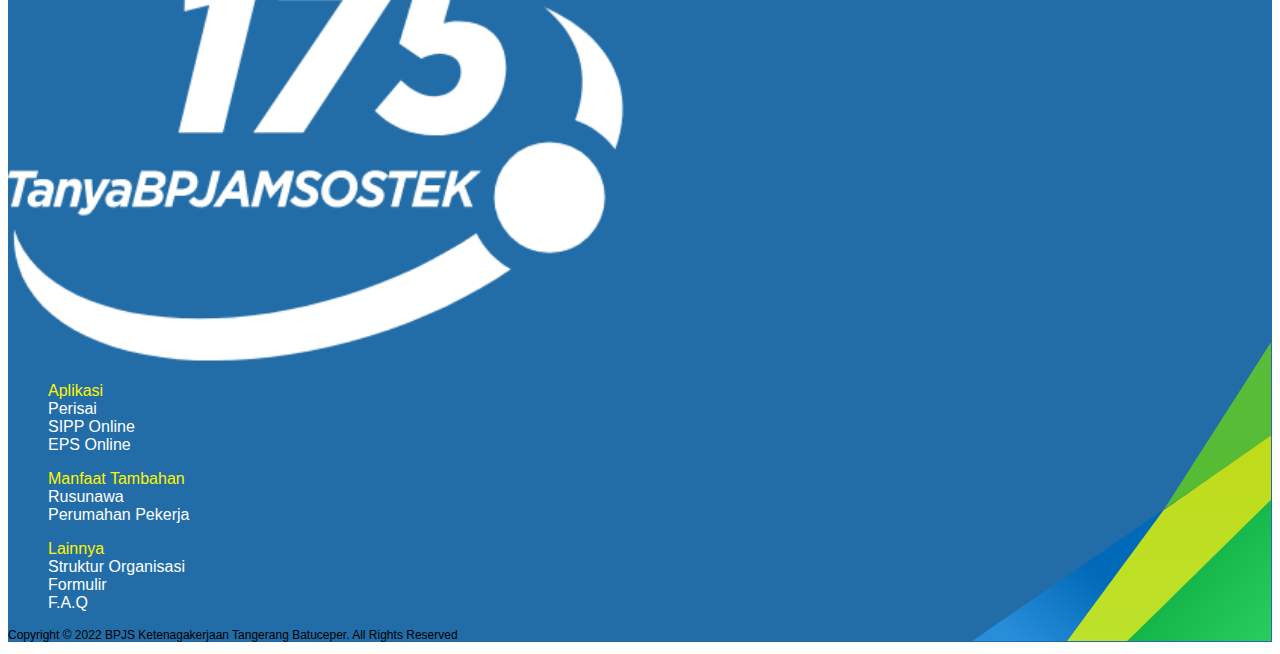
==== commit 1f97f193: "update font gotham" ====
--- a/berita.html
+++ b/berita.html
@@ -12,9 +12,7 @@
     <link rel="shortcut icon" href="img/tabicon.png" type="image/x-icon">
     <link rel="preconnect" href="https://fonts.googleapis.com">
     <link rel="preconnect" href="https://fonts.gstatic.com" crossorigin>
-    <link
-        href="https://fonts.googleapis.com/css2?family=Raleway:ital,wght@0,100;0,200;0,300;0,400;0,500;0,600;0,700;0,800;0,900;1,100;1,200;1,300;1,400;1,500;1,600;1,700;1,800;1,900&display=swap"
-        rel="stylesheet">
+    <link href="https://fonts.cdnfonts.com/css/gotham" rel="stylesheet">
     <link rel="stylesheet" href="https://cdn.jsdelivr.net/npm/bootstrap-icons@1.9.1/font/bootstrap-icons.css">
 </head>
 
--- a/assets/css/custom.css
+++ b/assets/css/custom.css
@@ -1,6 +1,12 @@
 body {
-  @import url("https://fonts.googleapis.com/css2?family=Raleway:ital,wght@0,100;0,200;0,300;0,400;0,500;0,600;0,700;0,800;0,900;1,100;1,200;1,300;1,400;1,500;1,600;1,700;1,800;1,900&display=swap");
-  font-family: "Raleway", sans-serif;
+  @import url("https://fonts.cdnfonts.com/css/gotham");
+  font-family: "Gotham", sans-serif;
+  font-family: "Gotham Black", sans-serif;
+  font-family: "Gotham Light", sans-serif;
+  font-family: "Gotham Thin", sans-serif;
+  font-family: "Gotham XLight", sans-serif;
+  font-family: "Gotham Book", sans-serif;
+  font-family: "Gotham Ultra", sans-serif;
 }
 
 /* NAVBAR AWAL */
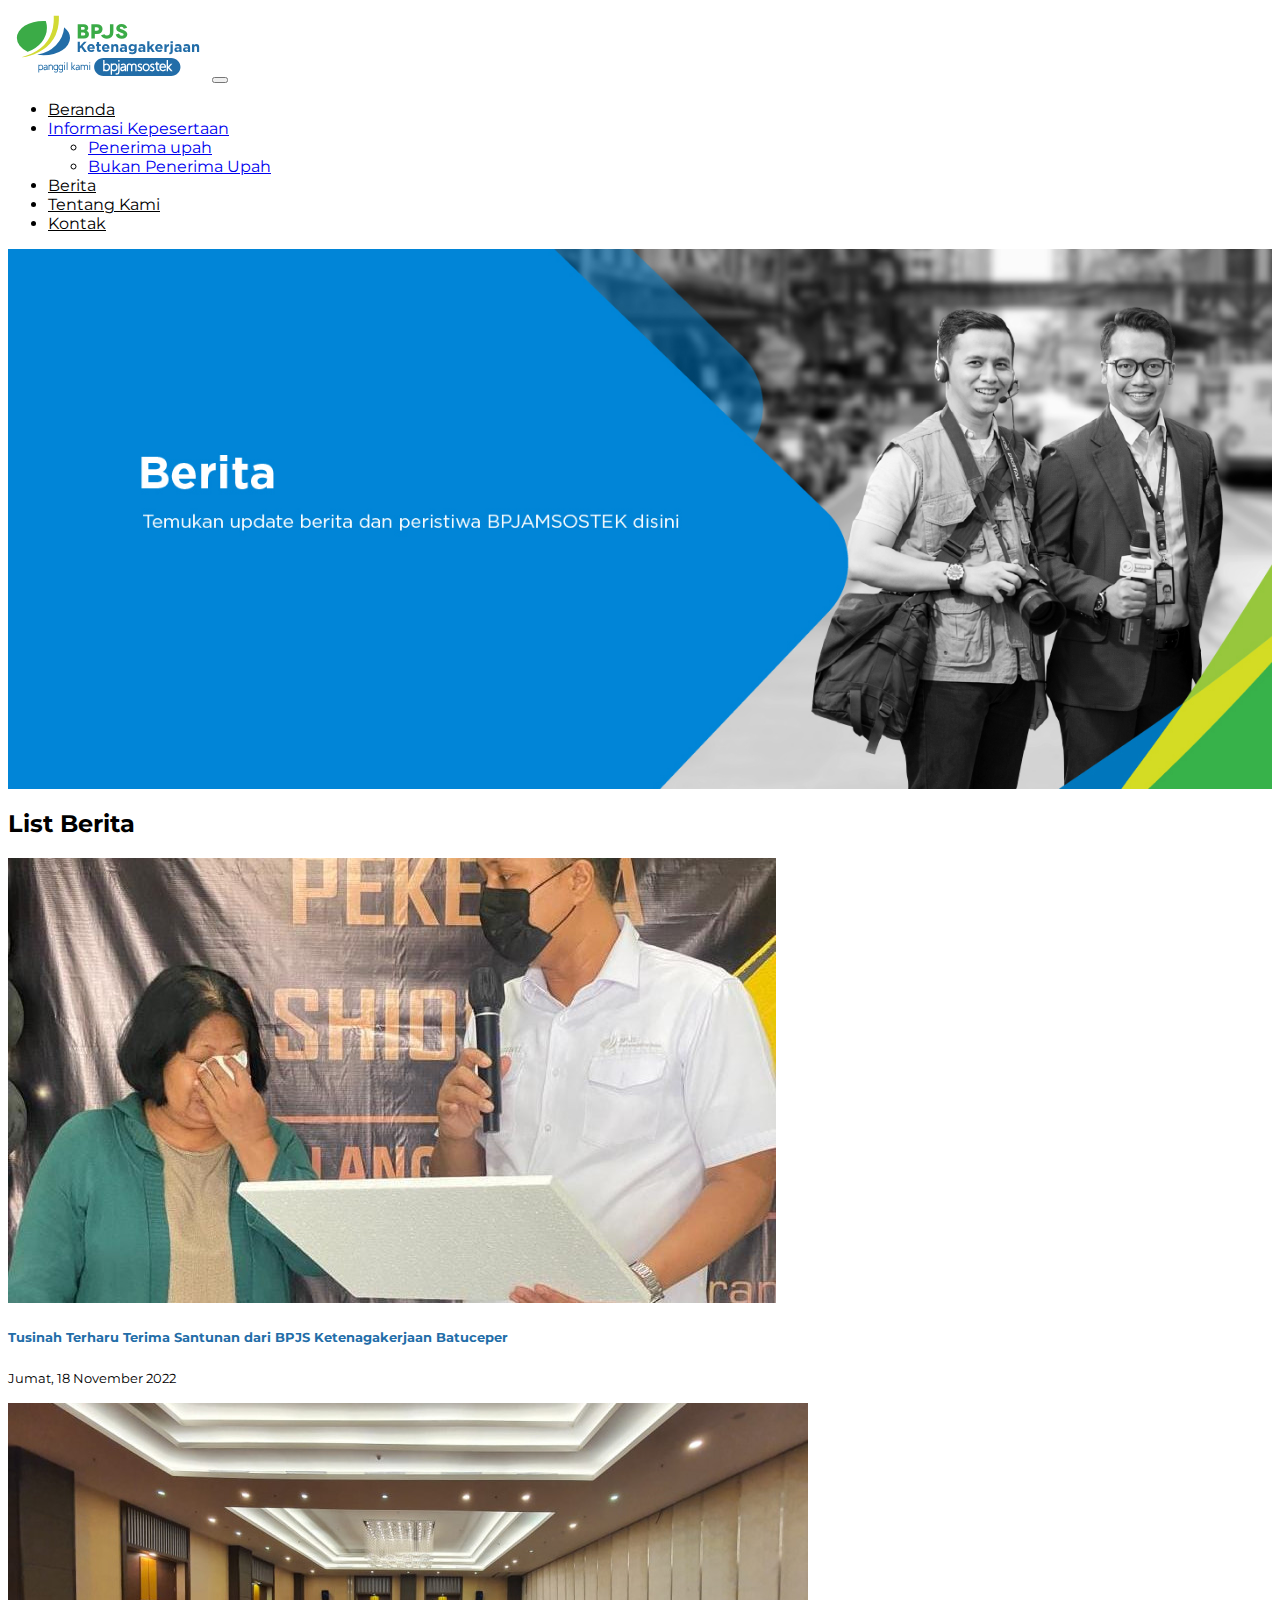
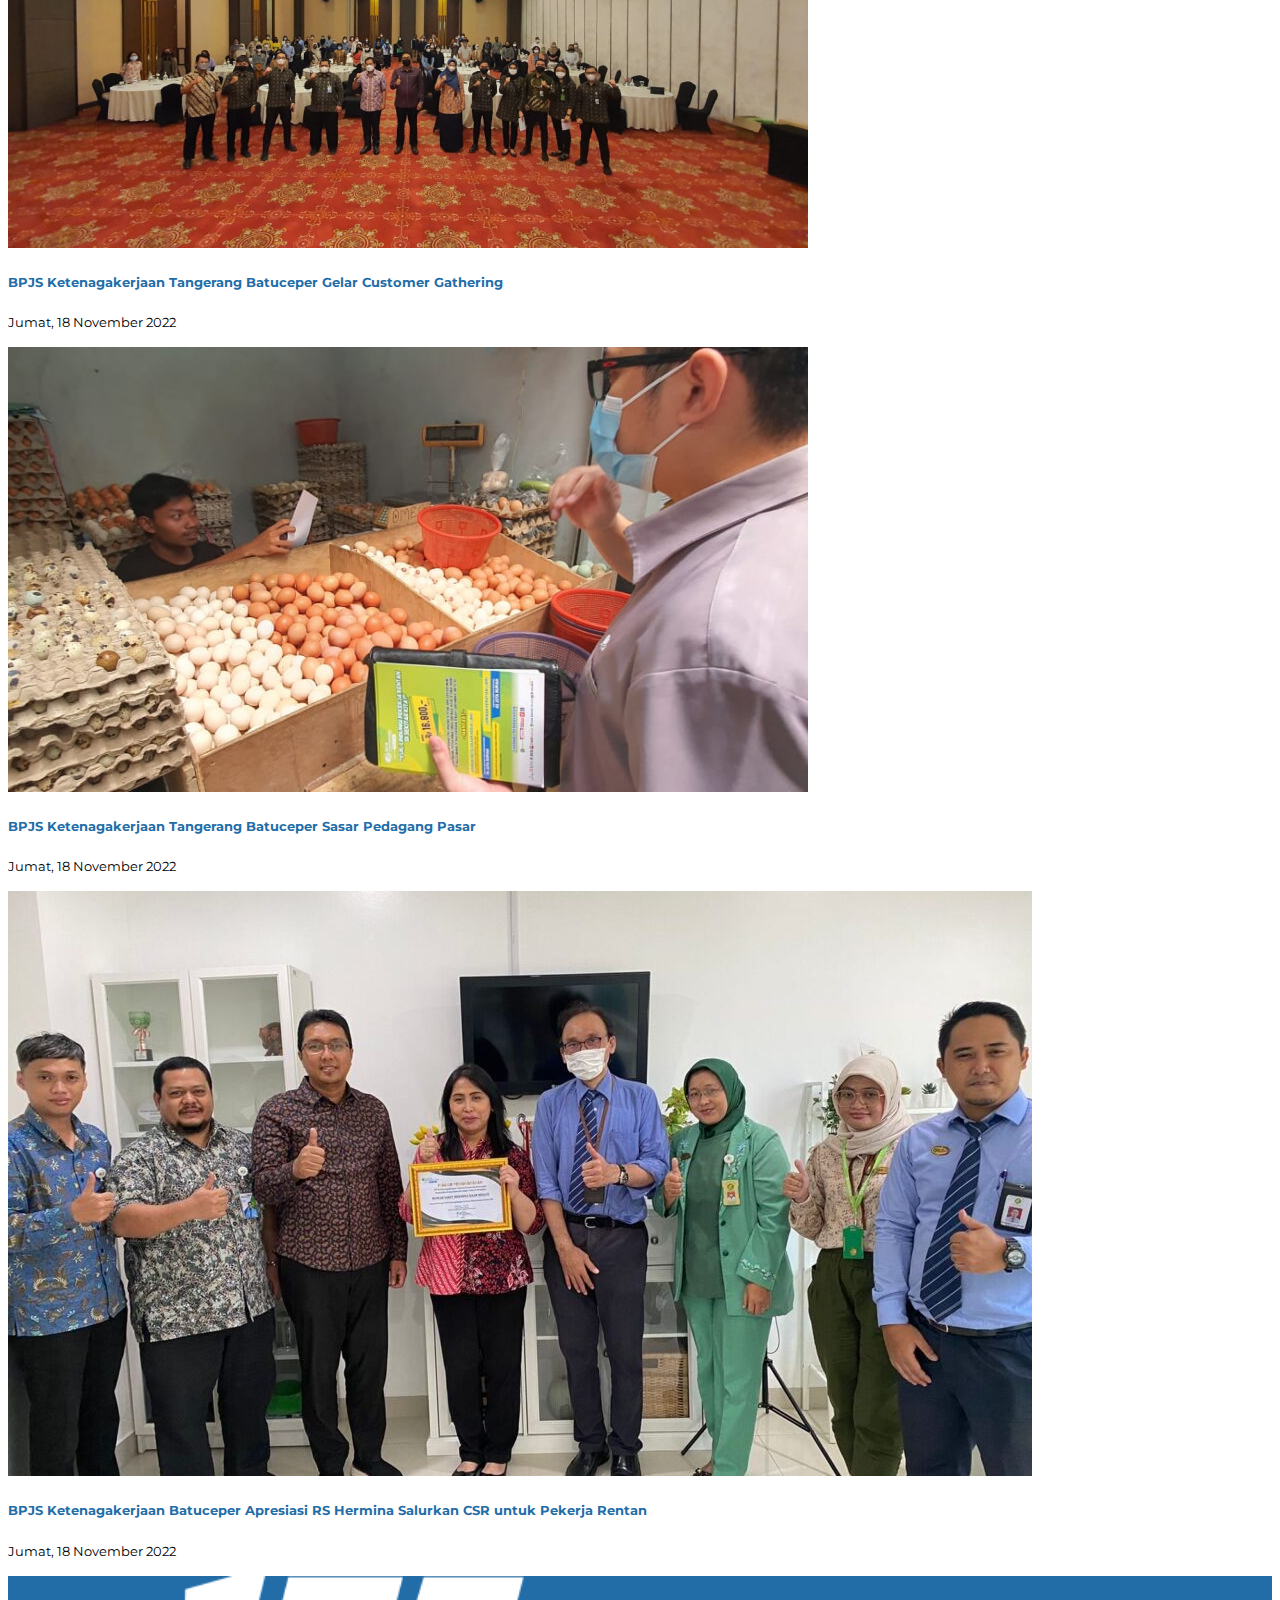
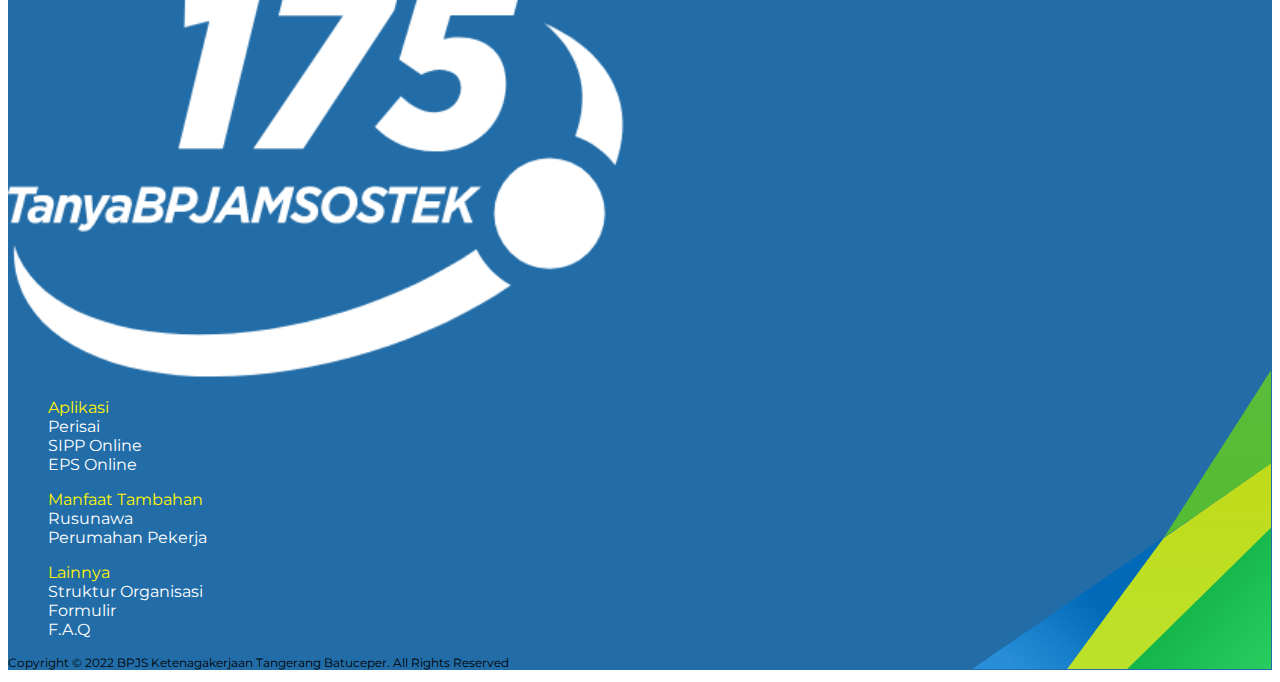
==== commit e2908854: "update" ====
--- a/berita.html
+++ b/berita.html
@@ -12,7 +12,7 @@
     <link rel="shortcut icon" href="img/tabicon.png" type="image/x-icon">
     <link rel="preconnect" href="https://fonts.googleapis.com">
     <link rel="preconnect" href="https://fonts.gstatic.com" crossorigin>
-    <link href="https://fonts.cdnfonts.com/css/gotham" rel="stylesheet">
+    <link href="https://fonts.googleapis.com/css2?family=Montserrat&display=swap" rel="stylesheet">
     <link rel="stylesheet" href="https://cdn.jsdelivr.net/npm/bootstrap-icons@1.9.1/font/bootstrap-icons.css">
 </head>
 
--- a/assets/css/custom.css
+++ b/assets/css/custom.css
@@ -1,12 +1,5 @@
 body {
-  @import url("https://fonts.cdnfonts.com/css/gotham");
-  font-family: "Gotham", sans-serif;
-  font-family: "Gotham Black", sans-serif;
-  font-family: "Gotham Light", sans-serif;
-  font-family: "Gotham Thin", sans-serif;
-  font-family: "Gotham XLight", sans-serif;
-  font-family: "Gotham Book", sans-serif;
-  font-family: "Gotham Ultra", sans-serif;
+  font-family: "Montserrat", sans-serif;
 }
 
 /* NAVBAR AWAL */
